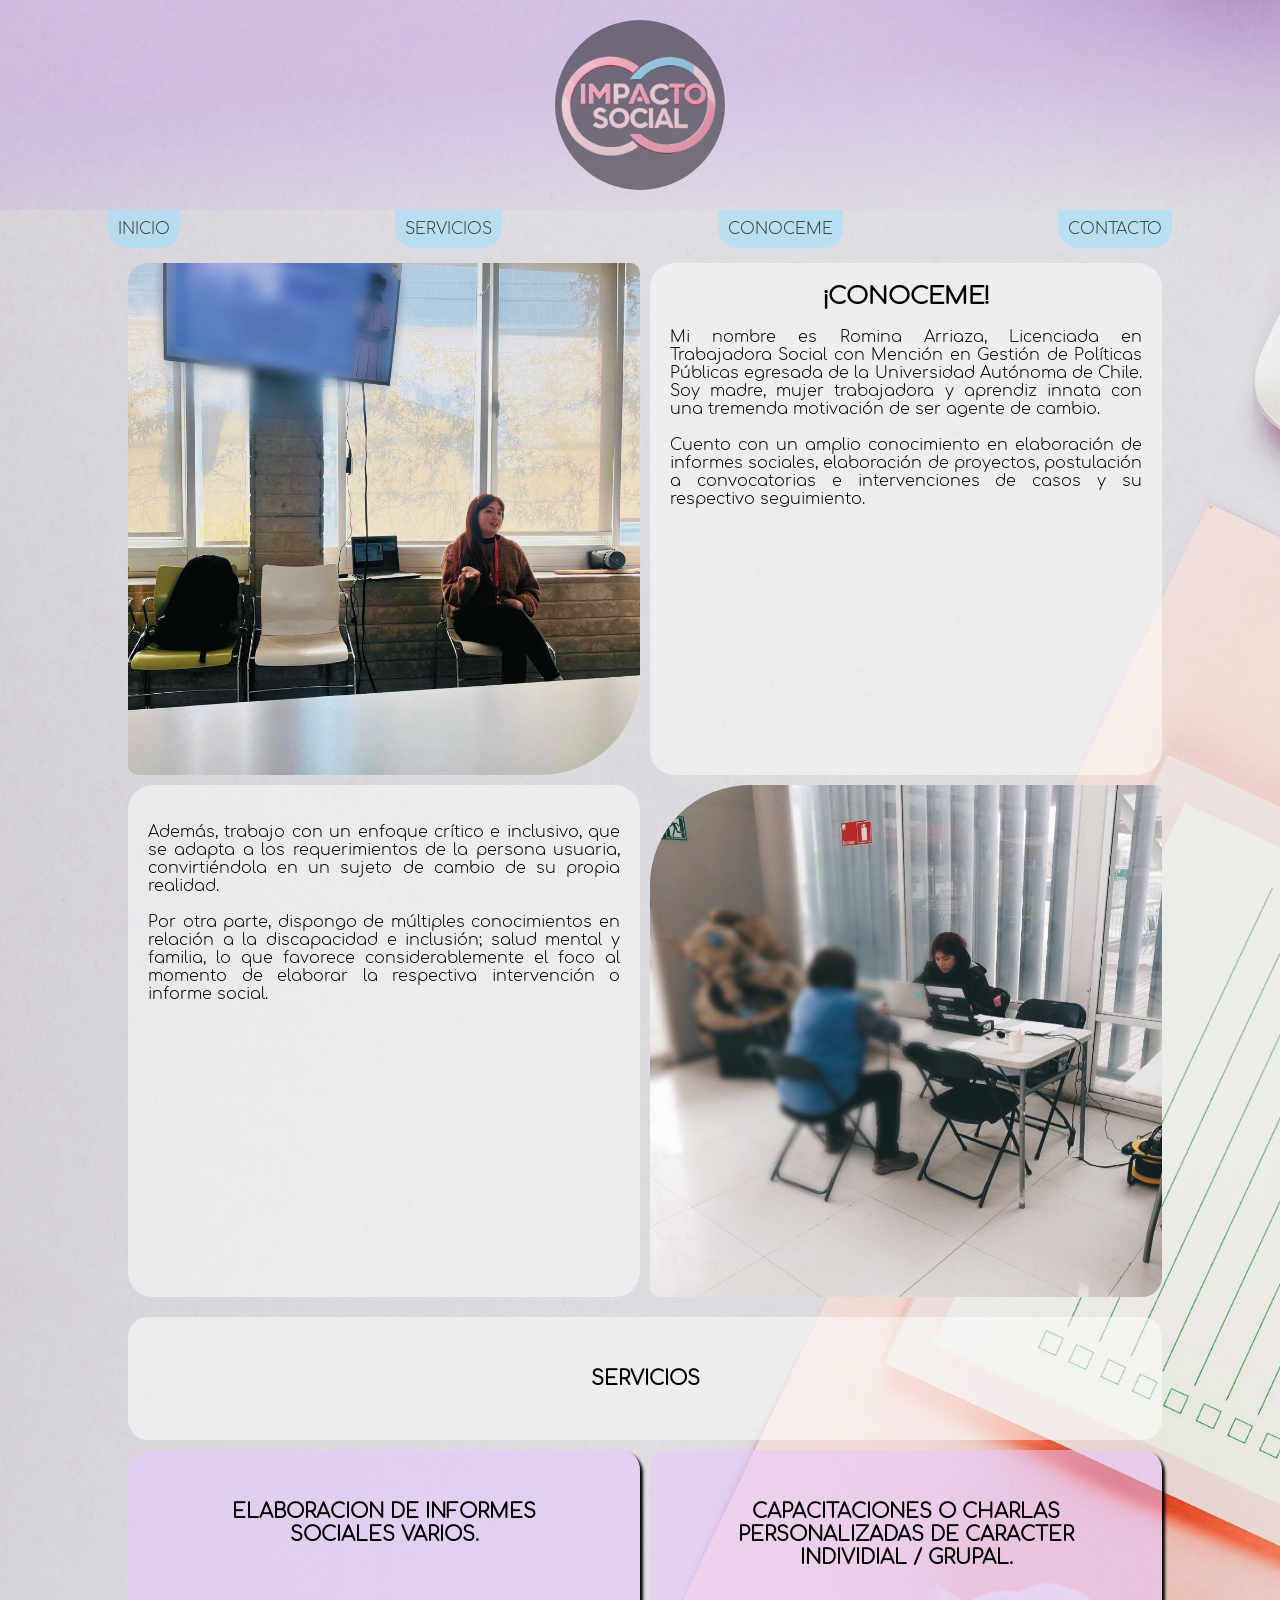
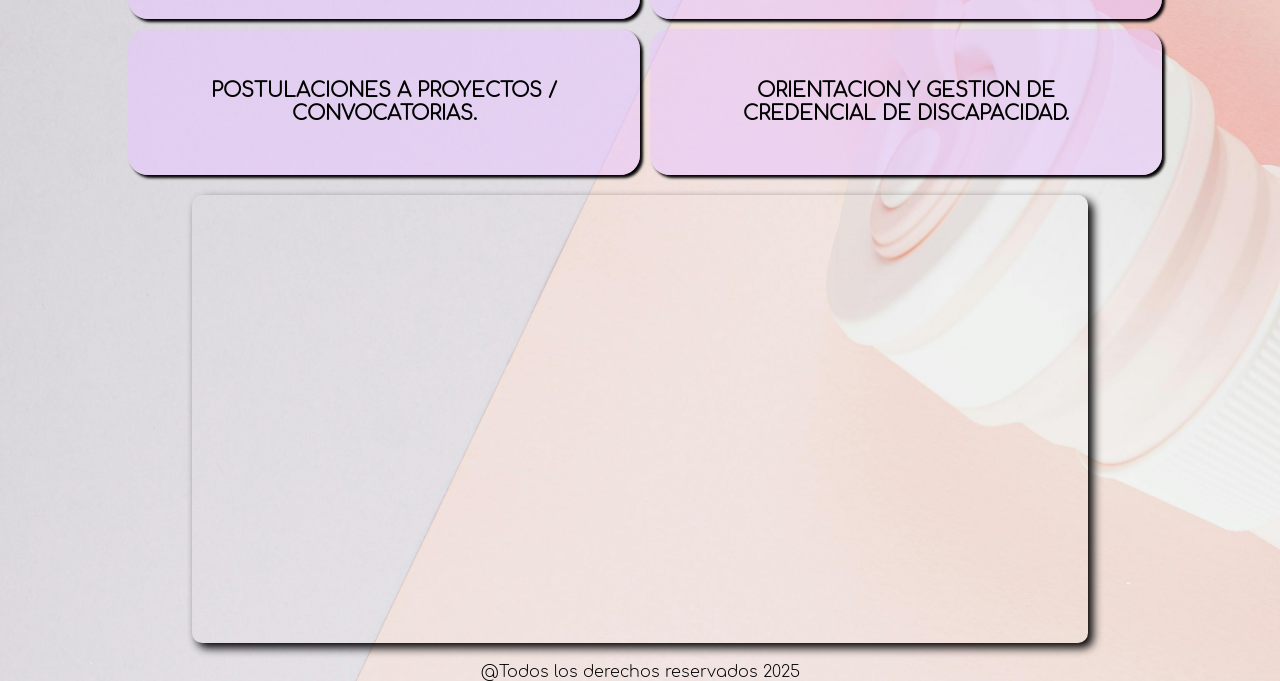
==== index.html @ 471a4089 "primer vistazo" ====
<!DOCTYPE html>
<html lang="es">

<head>
    <meta charset="UTF-8">
    <meta name="viewport" content="width=device-width, initial-scale=1.0">
    <link rel="stylesheet" href="./css/style.css">
    <title>Impacto Social</title>
</head>

<body>
    <header>
        <div class="head_title">
            <img class="logo" src="./media/img/logo/logo2.png" alt="">
            <h1 hidden>IMPACTO SOCIAL</h1>
        </div>
        <nav>
            <ul>
                <li>INICIO</li>
                <li>SERVICIOS</li>
                <li>CONOCEME</li>
                <li>CONTACTO</li>
            </ul>
        </nav>
    </header>
    <section>
        <article class="article1">
            <img class="img_principal" src="./media/img/rand/IMG-20250205-WA0005.jpg" alt="Imagen presentacion">
            <div class="cont_article">
                <h2>¡CONOCEME!</h2>
                <br>
                <p class="texto1">Mi nombre es Romina Arriaza, Licenciada en Trabajadora Social con Mención en Gestión
                    de Políticas
                    Públicas egresada de la Universidad Autónoma de Chile. Soy madre, mujer trabajadora y aprendiz
                    innata
                    con una tremenda motivación de ser agente de cambio.</p><br><p> Cuento con un amplio conocimiento en elaboración
                    de informes sociales, elaboración de
                    proyectos,
                    postulación a convocatorias e intervenciones de casos y su respectivo seguimiento. </p>

            </div>
            <div class="cont_article2">
                <br>
                <p class="texto2">Además, trabajo con un enfoque crítico e inclusivo, que se adapta a los requerimientos
                    de la persona usuaria,
                    convirtiéndola
                    en un sujeto de cambio de su propia realidad.</p><br>
                <p class="texto13">Por otra parte, dispongo de múltiples conocimientos en relación a la discapacidad e
                    inclusión; salud
                    mental y familia, lo que favorece considerablemente el foco al momento de elaborar la respectiva
                    intervención o informe social.</p>

            </div>
            <img class="img_secundaria" src="./media/img/rand/IMG-20250205-WA0007.jpg" alt="">
        </article>
        <article class="article2">
            <p class="texto4"><b>SERVICIOS</b></p>

            <p class="lista1"><b>ELABORACION DE INFORMES SOCIALES VARIOS.</b></p>
            <p class="lista2"><b>CAPACITACIONES O CHARLAS PERSONALIZADAS DE CARACTER INDIVIDIAL / GRUPAL.</b></p>
            <p class="lista3"><b>POSTULACIONES A PROYECTOS / CONVOCATORIAS.</b></p>
            <p class="lista4"><b>ORIENTACION Y GESTION DE CREDENCIAL DE DISCAPACIDAD.</b></p>


        </article>
        <video src="./media/vid/deno2.mp4" autoplay loop muted></video>
    </section>

    <footer>
        <div>
            <div></div>
            <div></div>
        </div>
        <div>@Todos los derechos reservados 2025</div>
    </footer>

</body>

</html>
---- css/style.css ----
@font-face {
    font-family: comforta1;
    src: url(../font/Comfortaa-Bold.ttf);
}
@font-face {
    font-family: comforta2;
    src: url(../font/Comfortaa-Light.ttf);
}
@font-face {
    font-family: comforta3;
    src: url(../font/Comfortaa-Regular.ttf);
}
* {
    box-sizing: border-box;
    margin: 0;
    padding: 0;
}
body{
    background-image: url(../media/img/fondo6-copia.jpg);
    background-size: cover;
    font-family: 'comforta2';
}
ul{
    list-style: none;
}
header{
    display: flex;
    flex-direction: column;
    width: 100%;
}
.head_title{
    display: flex;
    justify-content: center;
    text-align: center;
    /* background-image: url(../media/img/rand/IMG-20250205-WA0010.jpg); */
    background-position: center;
    background: rgb(140, 17, 255);
background: linear-gradient(177deg, rgba(140, 17, 255, 0.136) 39%, rgba(0, 234, 255, 0) 100%);
}
.logo{
    width: 170px;
    background-color: rgba(0, 0, 0, 0.467);
    border-radius: 100%;
    margin: 20px;
}
nav ul{
    display: flex;
    flex-direction: row;
    justify-content: space-around;
    width: 100%;
    margin-bottom: 15px;
    /* border-bottom: 1px solid black; */
    color: rgb(60, 59, 59);
}
nav ul li{
    background-color: rgba(157, 226, 255, 0.563);
    padding: 10px;
    border-bottom-left-radius: 20px;
    border-bottom-right-radius: 20px;
}
nav ul li:hover{
    text-decoration: underline;
    transition: transform 2s ease;
}
section{
    display: flex;
    flex-direction: column;
    align-items: center;
    width: 100%;
}
h2{
    text-align: center;
}
.article1{
    display: grid;
    grid-template-columns: 50% 50%;
    gap: 10px;
    width: 80%;
    text-align: justify;
}
.article2{
    display: grid;
    grid-template-columns: 50% 50%;
    grid-template-rows: repeat(3 1fr) ;
    gap: 10px;
    width: 80%;
    text-align: center;
}
.texto4{
    grid-column: 1 / 3;
    background-color: rgba(255, 255, 255, 0.505);
    padding: 50px;
    border-radius: 20px;
    margin-top: 20px;
    font-size: 20px;
}
.lista1, .lista2, .lista3, .lista4{
    background-color: rgba(255, 255, 255, 0.505);
    padding: 50px;
    border-radius: 20px;
    box-shadow: 3px 3px 3px black;
    background-color: rgba(234, 198, 255, 0.547);
    font-size: 20px;
}
.lista1{
    grid-column: 1 / 1;
    grid-row: 2;
}
.img_principal{
    width: 100%;
    grid-column: 1 / 1;
    grid-row: 1 / 1;
    aspect-ratio: 1;
    object-fit:cover;
    border-top-left-radius: 20px;
    border-top-right-radius: 10px;
    border-bottom-left-radius: 10px;
    border-bottom-right-radius: 100px;
}
.img_secundaria{
    width: 100%;
    aspect-ratio: 1;
    object-fit:cover;
    border-top-left-radius: 100px;
    border-top-right-radius: 10px;
    border-bottom-left-radius: 10px;
    border-bottom-right-radius: 20px;
}
.cont_article, .cont_article2{
    padding: 20px 20px 20px 20px;
    background-color: rgba(255, 255, 255, 0.463);
    border-radius: 25px;
}
video{
    width: 70%;
    border-radius: 10px;
    margin: 20px 0;
    box-shadow: 5px 5px 10px black;
}
footer{
    display: flex;
    flex-direction: column;
    align-items: center;
    width: 100%;
}
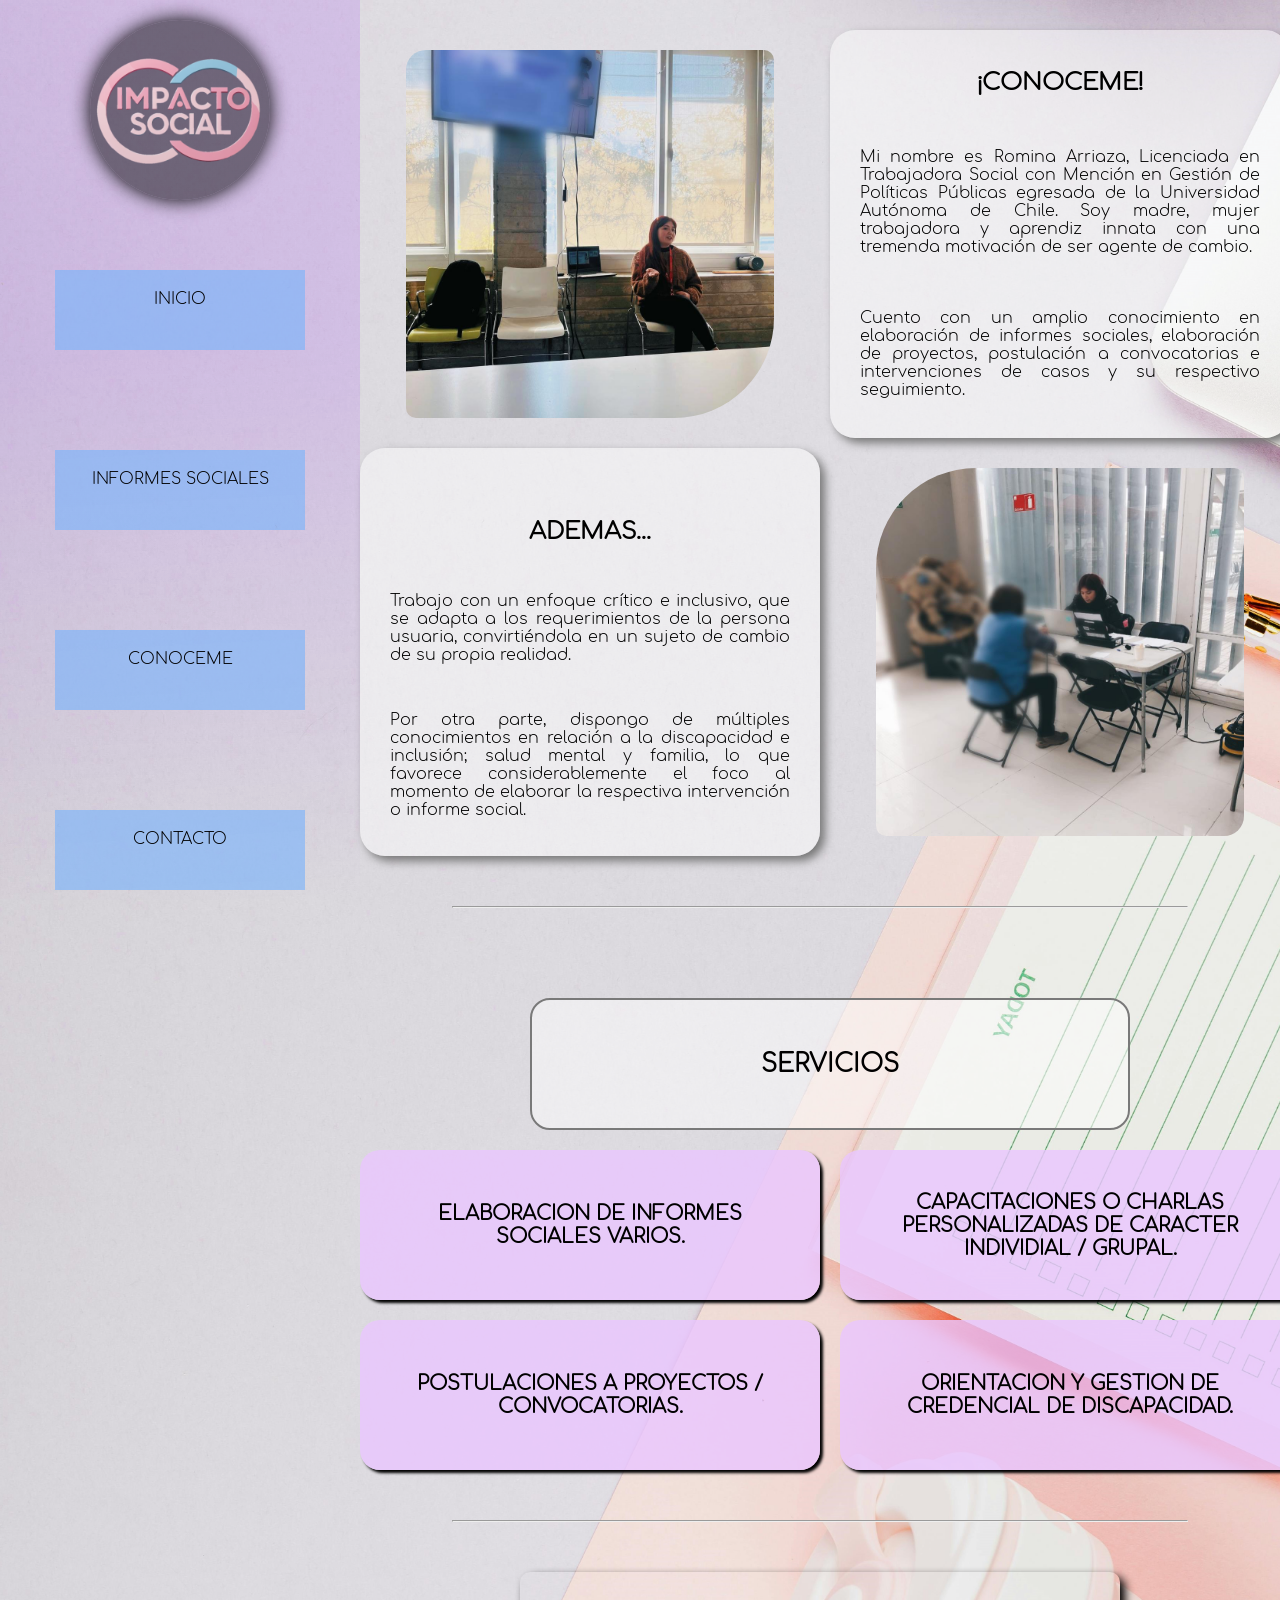
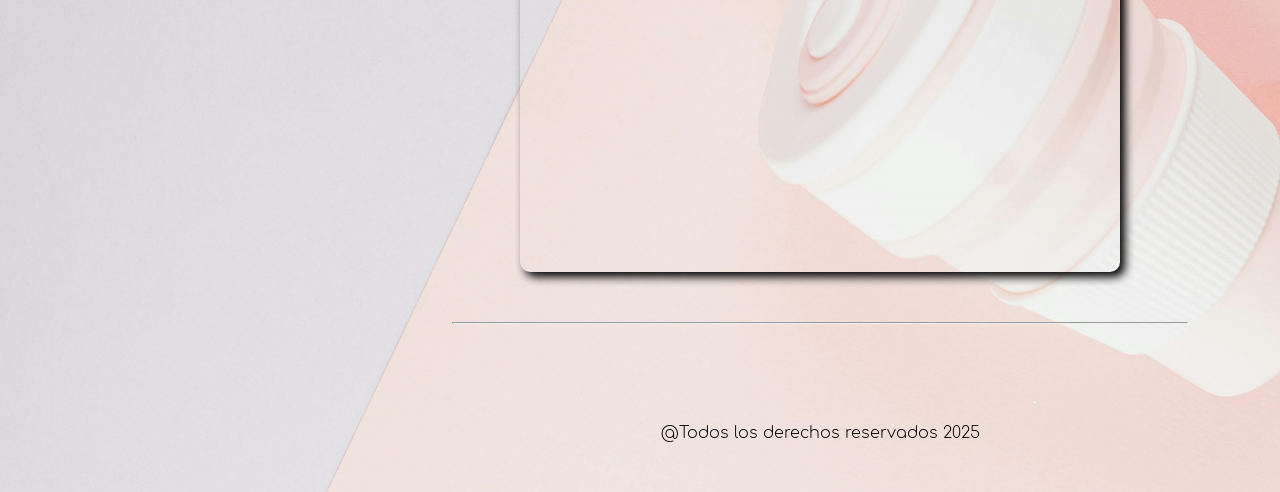
==== commit 59f9296e: "arreglo paginas y agregado de faltantes" ====
--- a/index.html
+++ b/index.html
@@ -16,10 +16,10 @@
         </div>
         <nav>
             <ul>
-                <li>INICIO</li>
-                <li>SERVICIOS</li>
-                <li>CONOCEME</li>
-                <li>CONTACTO</li>
+                <a href="./index.html"><li>INICIO</li></a>
+                <a href="./pages/info_social.html"><li>INFORMES SOCIALES</li></a>
+                <a href="./pages/conoceme.html"><li>CONOCEME</li></a>
+                <a href="./pages/contacto.html"><li>CONTACTO</li></a>
             </ul>
         </nav>
     </header>
@@ -41,11 +41,13 @@
             </div>
             <div class="cont_article2">
                 <br>
-                <p class="texto2">Además, trabajo con un enfoque crítico e inclusivo, que se adapta a los requerimientos
+                <h2>ADEMAS...</h2>
+                <br>
+                <p class="texto2">Trabajo con un enfoque crítico e inclusivo, que se adapta a los requerimientos
                     de la persona usuaria,
                     convirtiéndola
                     en un sujeto de cambio de su propia realidad.</p><br>
-                <p class="texto13">Por otra parte, dispongo de múltiples conocimientos en relación a la discapacidad e
+                <p class="texto3">Por otra parte, dispongo de múltiples conocimientos en relación a la discapacidad e
                     inclusión; salud
                     mental y familia, lo que favorece considerablemente el foco al momento de elaborar la respectiva
                     intervención o informe social.</p>
@@ -53,26 +55,29 @@
             </div>
             <img class="img_secundaria" src="./media/img/rand/IMG-20250205-WA0007.jpg" alt="">
         </article>
+        <hr>
         <article class="article2">
             <p class="texto4"><b>SERVICIOS</b></p>
-
-            <p class="lista1"><b>ELABORACION DE INFORMES SOCIALES VARIOS.</b></p>
-            <p class="lista2"><b>CAPACITACIONES O CHARLAS PERSONALIZADAS DE CARACTER INDIVIDIAL / GRUPAL.</b></p>
-            <p class="lista3"><b>POSTULACIONES A PROYECTOS / CONVOCATORIAS.</b></p>
-            <p class="lista4"><b>ORIENTACION Y GESTION DE CREDENCIAL DE DISCAPACIDAD.</b></p>
+            <a href="./pages/info_social.html"><p class="lista1"><b>ELABORACION DE INFORMES SOCIALES VARIOS.</b></p></a>
+            <a href="./pages/capacitacion.html"><p class="lista2"><b>CAPACITACIONES O CHARLAS PERSONALIZADAS DE CARACTER INDIVIDIAL / GRUPAL.</b></p></a>
+            <a href="./pages/proyectos.html"><p class="lista3"><b>POSTULACIONES A PROYECTOS / CONVOCATORIAS.</b></p></a>
+            <a href="./pages/creden_disc.html"><p class="lista4"><b>ORIENTACION Y GESTION DE CREDENCIAL DE DISCAPACIDAD.</b></p></a>
 
 
         </article>
+        <hr>
         <video src="./media/vid/deno2.mp4" autoplay loop muted></video>
+        <hr>
+        <footer>
+            <div>
+                <div></div>
+                <div></div>
+            </div>
+            <div>@Todos los derechos reservados 2025</div>
+        </footer>
     </section>
 
-    <footer>
-        <div>
-            <div></div>
-            <div></div>
-        </div>
-        <div>@Todos los derechos reservados 2025</div>
-    </footer>
+
 
 </body>
 
--- a/css/style.css
+++ b/css/style.css
@@ -15,131 +15,207 @@
     margin: 0;
     padding: 0;
 }
+ul{
+    list-style: none;
+}
+a{
+    text-decoration: none;
+    color: black;
+}
 body{
+    display: flex;
     background-image: url(../media/img/fondo6-copia.jpg);
     background-size: cover;
     font-family: 'comforta2';
 }
-ul{
-    list-style: none;
-}
+/*********************************************************************INDEX**/
+/*******************************************HEADER**/
 header{
-    display: flex;
-    flex-direction: column;
-    width: 100%;
+    position:fixed;
+    height: 100vh;
+    width: 40vh;
+    background: rgb(140, 17, 255);
+    background: linear-gradient(177deg, rgba(140, 17, 255, 0.136) 39%, rgba(0, 234, 255, 0) 100%);
 }
 .head_title{
     display: flex;
     justify-content: center;
-    text-align: center;
-    /* background-image: url(../media/img/rand/IMG-20250205-WA0010.jpg); */
-    background-position: center;
-    background: rgb(140, 17, 255);
-background: linear-gradient(177deg, rgba(140, 17, 255, 0.136) 39%, rgba(0, 234, 255, 0) 100%);
 }
 .logo{
-    width: 170px;
+    width: 20vh;
     background-color: rgba(0, 0, 0, 0.467);
     border-radius: 100%;
     margin: 20px;
+    box-shadow: 0px 0px 20px black;
+    transform: rotate(-360deg);
+    transition: all 0.6s ease;
+}
+nav{
+    height: 80vh;
 }
 nav ul{
     display: flex;
-    flex-direction: row;
+    flex-direction: column;
     justify-content: space-around;
+    align-items: center;
+    height: 100%;
+    text-align: center;
+    margin-bottom: 15px;    
+}
+nav ul li{
+    width: 250px;
+    height: 80px;
+    background-color: rgba(126, 180, 250, 0.667);
+    padding: 20px;
+}
+/*******************************************BODY**/
+section{
+    display: flex;
+    flex-direction: column;
+    align-items: center;
     width: 100%;
-    margin-bottom: 15px;
-    /* border-bottom: 1px solid black; */
-    color: rgb(60, 59, 59);
-}
-nav ul li{
-    background-color: rgba(157, 226, 255, 0.563);
-    padding: 10px;
-    border-bottom-left-radius: 20px;
-    border-bottom-right-radius: 20px;
-}
-nav ul li:hover{
-    text-decoration: underline;
-    transition: transform 2s ease;
-}
-section{
-    display: flex;
-    flex-direction: column;
-    align-items: center;
-    width: 100%;
-}
-h2{
-    text-align: center;
+    margin-left: 40vh;
+}
+article{
+    width: auto;
+    max-width: 950px;
 }
 .article1{
+    margin-top: 30px;
     display: grid;
     grid-template-columns: 50% 50%;
     gap: 10px;
+    text-align: justify;
+}
+.text-art1{
+    border: 10px;
+}
+h2{
+    text-align: center;
+}
+.article1 img{
+    justify-self: center;
+    align-self: center;
     width: 80%;
-    text-align: justify;
+    margin: 20px;
+    object-fit:cover;
+    aspect-ratio: 1;
+    border-top-right-radius: 10px;
+    border-bottom-left-radius: 10px;
+}
+.img_principal{
+    grid-column: 1 / 1;
+    grid-row: 1 / 1;
+    border-top-left-radius: 20px;
+    border-bottom-right-radius: 100px;
+}
+.img_secundaria{
+    border-top-left-radius: 100px;
+    border-bottom-right-radius: 20px;
+}
+.cont_article, .cont_article2{
+    display: flex;
+    flex-direction: column;
+    justify-content: space-around;
+    padding: 30px;
+    background-color: rgba(255, 255, 255, 0.463);
+    border-radius: 25px;
+    box-shadow: 5px 5px 10px rgb(119, 119, 119);
 }
 .article2{
     display: grid;
     grid-template-columns: 50% 50%;
     grid-template-rows: repeat(3 1fr) ;
-    gap: 10px;
-    width: 80%;
+    margin-top: 20px;
+    gap: 20px;
     text-align: center;
 }
 .texto4{
     grid-column: 1 / 3;
     background-color: rgba(255, 255, 255, 0.505);
+    border: 2px solid rgb(121, 121, 121);
+    justify-self: center;
+    width: 70%;
+    max-width: 600px;
     padding: 50px;
     border-radius: 20px;
     margin-top: 20px;
-    font-size: 20px;
-}
-.lista1, .lista2, .lista3, .lista4{
-    background-color: rgba(255, 255, 255, 0.505);
+    font-size: 25px;
+}
+.lista1, .lista2, .lista3, .lista4, .lista5{
+    display: flex;
+    justify-content: center;
+    align-items: center;
+    background-color: rgba(234, 198, 255, 0.808);
+    height: 150px;
     padding: 50px;
     border-radius: 20px;
     box-shadow: 3px 3px 3px black;
-    background-color: rgba(234, 198, 255, 0.547);
     font-size: 20px;
 }
-.lista1{
-    grid-column: 1 / 1;
-    grid-row: 2;
-}
-.img_principal{
+hr{
+    width: 80%;
+    margin: 50px 0;
+    color: black;
+}
+video{
+    width: 70%;
+    max-width: 600px;
+    border-radius: 10px;
+    box-shadow: 5px 5px 10px black;
+}
+/*******************************************FOOTER**/
+footer{
+    display: flex;
+    flex-direction: column;
+    align-items: center;
     width: 100%;
-    grid-column: 1 / 1;
-    grid-row: 1 / 1;
-    aspect-ratio: 1;
-    object-fit:cover;
-    border-top-left-radius: 20px;
-    border-top-right-radius: 10px;
-    border-bottom-left-radius: 10px;
-    border-bottom-right-radius: 100px;
-}
-.img_secundaria{
+    margin: 50px 0;
+}
+
+/*********************************************************************INFORMES SOCIALES**/
+
+.link_lista5{
+    grid-column: 1 / 3;
+    width: 70%;
+    max-width: 600px;
+    justify-self: center;
+}
+.texto5{
+    grid-column: 1/3;
+    background-color: rgba(163, 232, 163, 0.701);
+    border: 5px solid rgba(0, 0, 0, 0.656);
+    border-radius: 20px;
+    padding: 20px;
+}
+.text_valores{
+    grid-column: 1 / 3;
+}
+/*********************************************************************ASESORIA Y CAPACITACION**/
+.item_capa{
+    background-color: rgba(189, 221, 189, 0.944);
+}
+.img_capa{
     width: 100%;
-    aspect-ratio: 1;
-    object-fit:cover;
-    border-top-left-radius: 100px;
-    border-top-right-radius: 10px;
-    border-bottom-left-radius: 10px;
-    border-bottom-right-radius: 20px;
-}
-.cont_article, .cont_article2{
-    padding: 20px 20px 20px 20px;
-    background-color: rgba(255, 255, 255, 0.463);
-    border-radius: 25px;
-}
-video{
-    width: 70%;
+    height: 300px;
+}
+/*********************************************************************PROYECTOS*/
+/*********************************************************************CONTACTO*/
+form{
+    display: flex;
+    flex-direction: column;
+    align-items: center;
+    grid-column: 1 / 3;
+}
+form input, textarea{
+    width: 70%;
+    max-width: 350px;
+    height: 50px;
+    margin: 10px;
+    padding: 10px;
     border-radius: 10px;
-    margin: 20px 0;
-    box-shadow: 5px 5px 10px black;
-}
-footer{
-    display: flex;
-    flex-direction: column;
-    align-items: center;
-    width: 100%;
+    border: 2px solid black;
+}
+textarea{
+    height: 150px;
 }
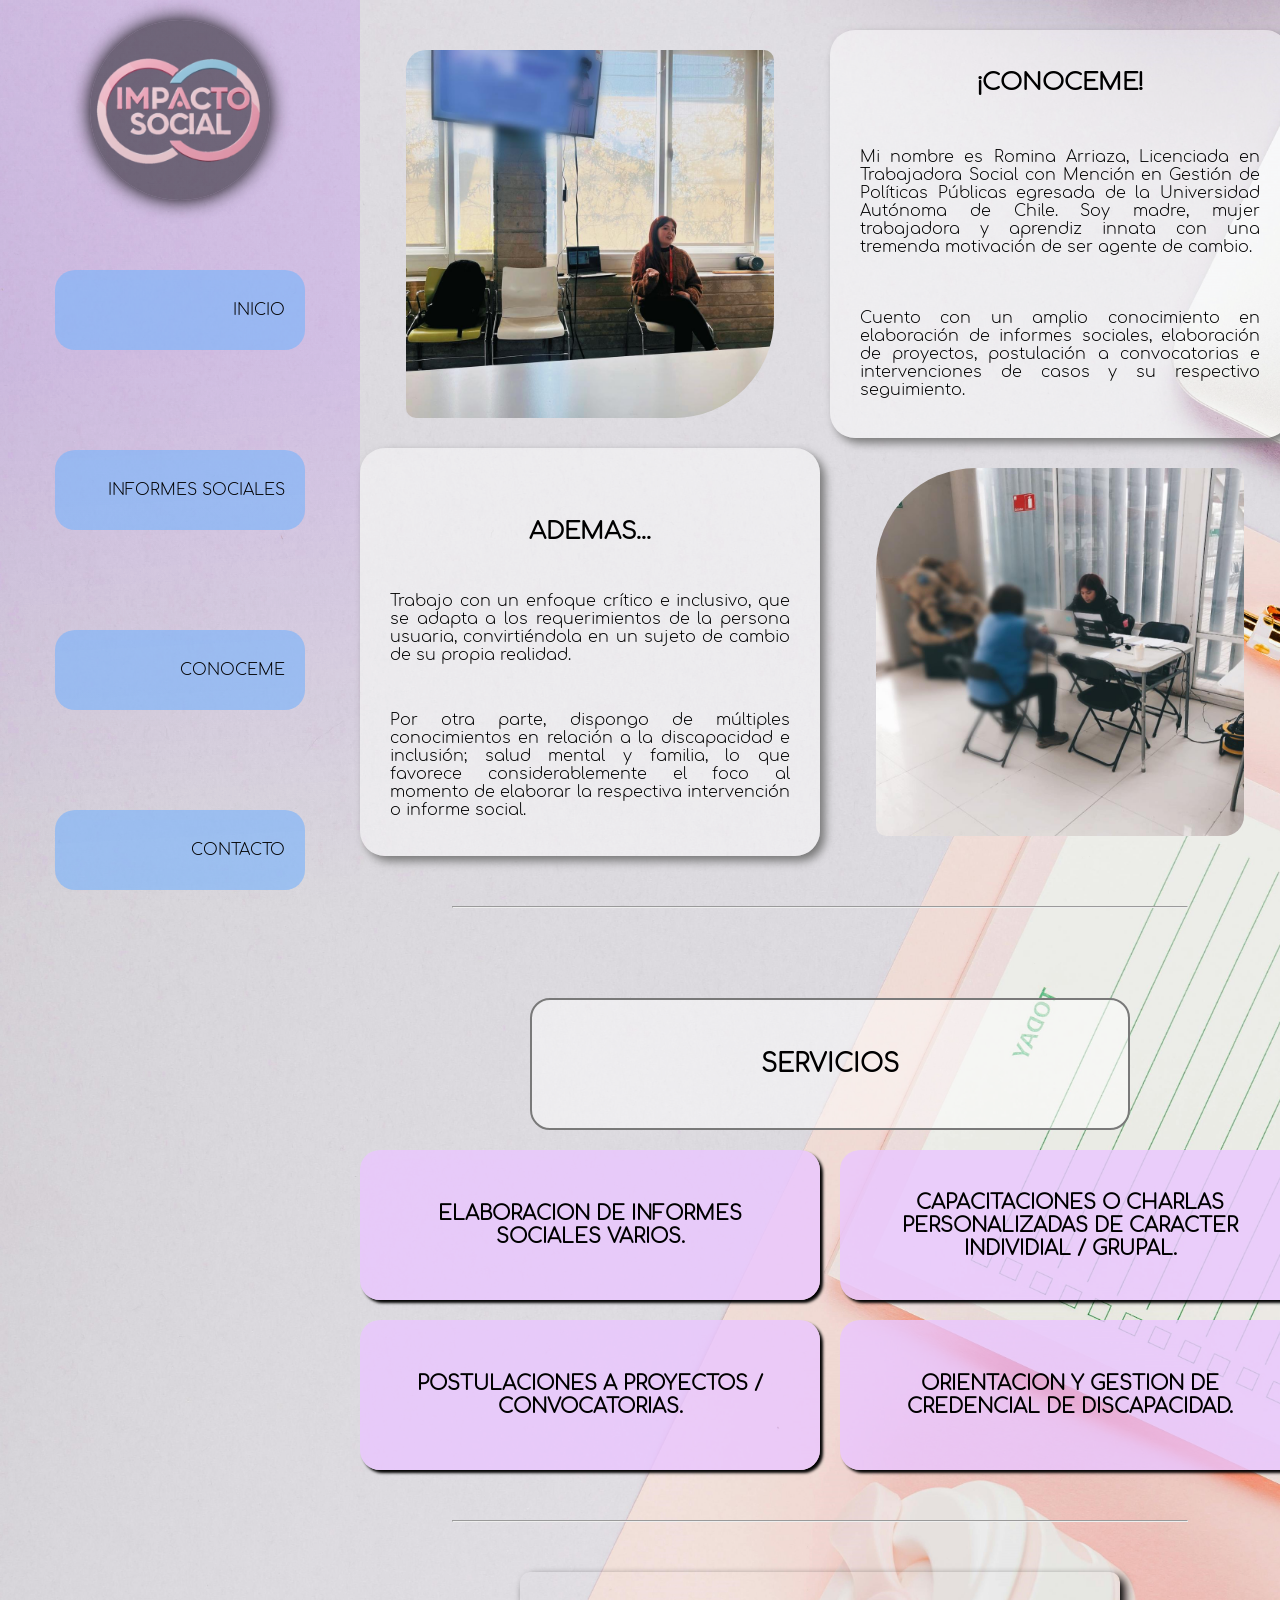
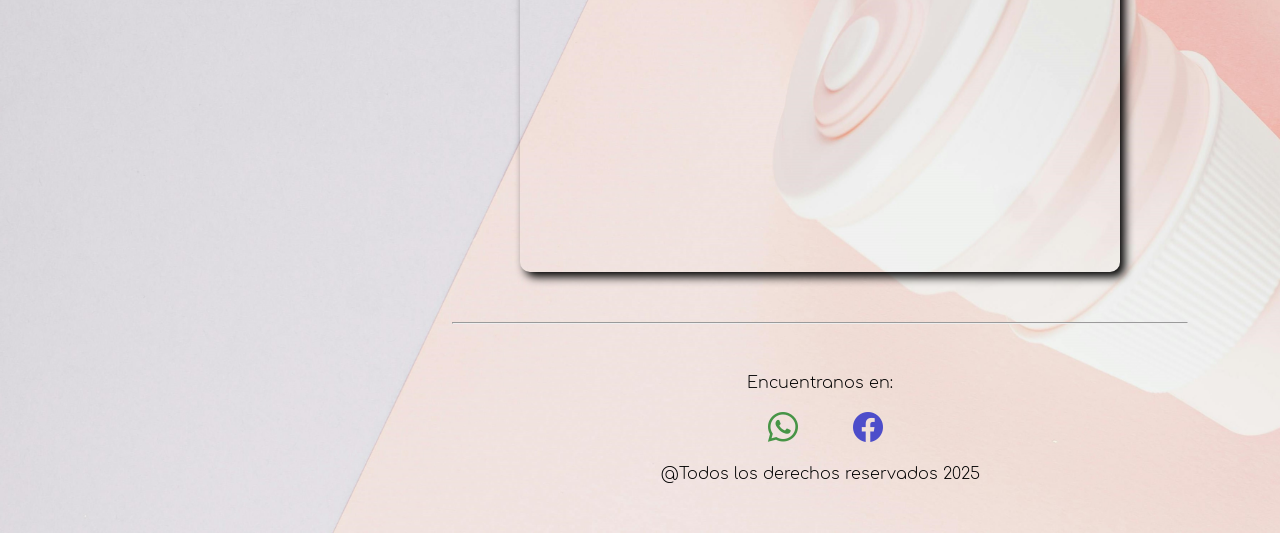
==== commit 67692ad4: "redes en pie" ====
--- a/index.html
+++ b/index.html
@@ -4,6 +4,7 @@
 <head>
     <meta charset="UTF-8">
     <meta name="viewport" content="width=device-width, initial-scale=1.0">
+    <link rel="stylesheet" href="https://cdn.jsdelivr.net/npm/bootstrap-icons@1.11.3/font/bootstrap-icons.min.css">
     <link rel="stylesheet" href="./css/style.css">
     <title>Impacto Social</title>
 </head>
@@ -70,7 +71,14 @@
         <hr>
         <footer>
             <div>
-                <div></div>
+                <div>
+                    <p>Encuentranos en:</p>
+                    <div class="cont_redes">
+                        <a href=""><i class="bi bi-whatsapp redes"></i></a>
+                        <a href=""><i class="bi bi-facebook redes"></i></a>
+                        
+                    </div>
+                </div>
                 <div></div>
             </div>
             <div>@Todos los derechos reservados 2025</div>
--- a/css/style.css
+++ b/css/style.css
@@ -63,10 +63,14 @@
     margin-bottom: 15px;    
 }
 nav ul li{
+    display: flex;
+    justify-content: end;
+    align-items: center;
     width: 250px;
     height: 80px;
     background-color: rgba(126, 180, 250, 0.667);
     padding: 20px;
+    border-radius: 20px;
 }
 /*******************************************BODY**/
 section{
@@ -104,14 +108,22 @@
     border-bottom-left-radius: 10px;
 }
 .img_principal{
+    position:relative;
+    right: -500px;
     grid-column: 1 / 1;
     grid-row: 1 / 1;
     border-top-left-radius: 20px;
     border-bottom-right-radius: 100px;
+    transform: translateX(-500px);
+    transition: all 1s ease;
 }
 .img_secundaria{
+    position:relative;
+    right: 500px;
     border-top-left-radius: 100px;
     border-bottom-right-radius: 20px;
+    transform: translateX(500px);
+    transition: all 1s ease;
 }
 .cont_article, .cont_article2{
     display: flex;
@@ -121,6 +133,7 @@
     background-color: rgba(255, 255, 255, 0.463);
     border-radius: 25px;
     box-shadow: 5px 5px 10px rgb(119, 119, 119);
+    z-index: 1;
 }
 .article2{
     display: grid;
@@ -170,7 +183,33 @@
     flex-direction: column;
     align-items: center;
     width: 100%;
-    margin: 50px 0;
+    margin-bottom: 50px;
+    text-align: center;
+}
+.cont_redes{
+    margin: 20px;
+}
+.redes{
+    font-size: 30px;
+    padding-left: 10px;
+    margin: 20px;
+    border-radius: 35px;
+}
+.bi-whatsapp{
+    color: rgb(70, 148, 70);    
+}
+.bi-whatsapp:hover{
+    color: white;
+    background-color: rgb(70, 148, 70);
+    transition: all 0.5s ease;
+}
+.bi-facebook{
+    color: rgb(77, 77, 202);
+}
+.bi-facebook:hover{
+    color: white;
+    background-color: rgb(77, 77, 202);
+    transition: all 0.5s ease;
 }
 
 /*********************************************************************INFORMES SOCIALES**/
